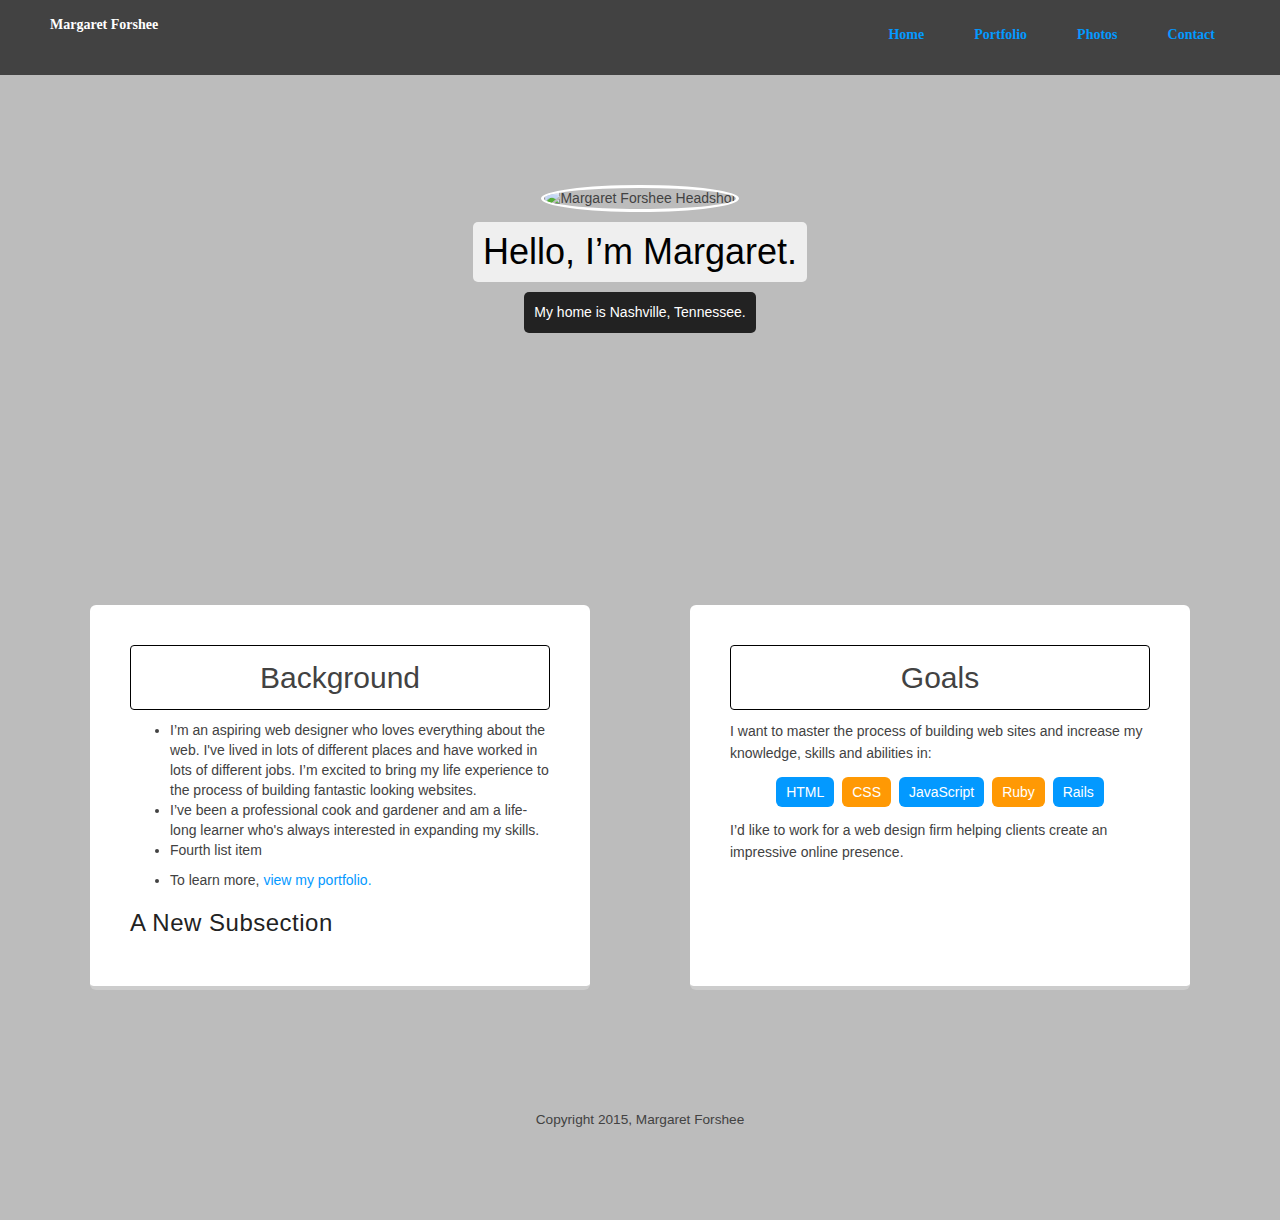
==== index.html @ ed8107ad "restructuring to meet requirements" ====
<!doctype html>
<html lang="en">
<head>
    <meta charset="utf-8">
    <title>Margaret Forshee - Designer</title>
    <meta name="viewport" content="width=device-width, initial-scale=1.0">
    <link rel="stylesheet" href="https://maxcdn.bootstrapcdn.com/bootstrap/3.3.7/css/bootstrap.min.css" integrity="sha384-BVYiiSIFeK1dGmJRAkycuHAHRg32OmUcww7on3RYdg4Va+PmSTsz/K68vbdEjh4u" crossorigin="anonymous">
    <link rel="stylesheet" href="styles.css">
    <link href="https://fonts.googleapis.com/css?family=Muli%7CRoboto:400,300,500,700,900" rel="stylesheet">
  </head>
  <body>

    <div class="main-nav">
        <ul class="nav">
          <li class="name">Margaret Forshee</li>
          <li><a href="index.html">Home</a></li>
          <li><a href="portfolio.html" target="_blank">Portfolio</a></li>
          <li><a href="#" target="_blank">Photos</a></li>
          <li><a href="#" target="_blank">Contact</a></li>
        </ul>
    </div>

    <header>
      <img src="http://placeimg.com/400/400/nature" alt="Margaret Forshee Headshot" class="profile-image">
      <h1 class="tag name">Hello, I’m Margaret.</h1>
      <p class="tag location">My home is Nashville, Tennessee.</p>
    </header>

    <main class="flex">
      <div class="card">
        <h2 class="card-title">Background</h2>
        <ul>
          <li>I’m an aspiring web designer who loves everything about the web. I've lived in lots of different places and have worked in lots of different jobs. I’m excited to bring my life experience to the process of building fantastic looking websites.</li>
          <li>I’ve been a professional cook and gardener and am a life-long learner who's always interested in expanding my skills.</li>
          <li>Fourth list item</li>
        </ul>
        <ul>
          <li>To learn more, <a href=portfolio.html>view my portfolio.</a></li>
        </ul>
        <h3>A New Subsection</h3>
      </div>

      <div class="card">
        <h2 class="card-title">Goals</h2>
        <p>I want to master the process of building web sites and increase my knowledge, skills and abilities in:</p>
        <ul class="skills">
          <li>HTML</li>
          <li>CSS</li>
          <li>JavaScript</li>
          <li>Ruby</li>
          <li>Rails</li>
        </ul>
        <p>I’d like to work for a web design firm helping clients create an impressive online presence.</p>
      </div>
    </main>

    <footer>
      <ul>
        <li><a href="http://twitter.com/mkforshee" target="_" class="social twitter">Twitter</a></li>
        <li><a href="#" class="social linkedin">LinkedIn</a></li>
        <li><a href="#" class="social github">Github</a></li>
      </ul>
      <p class="copyright">Copyright 2015, Margaret Forshee</p>
    </footer>
  </body>
  </html>
---- styles.css ----
/* Global Layout Set-up */
* {
  box-sizing: border-box;
}

body {
  margin: 0;
  padding: 0;
  text-align: center;
  font-family: 'Open Sans', sans-serif;
  color: #424242;
  background: #BCBCBC;
}
/* Link Styles */

a {
  text-decoration: none;
  color: #0499ff;
}
a:hover {
  color: #6633ff;
}

/* Section Styles
http://www.colourlovers.com/palette/148712/Gamebookers
    orange FF9900
    black 424242
    light grey E9E9E9
    dark grey BCBCBC
    blue 3299BB
*/
/* notes: http://placeimg.com/ */

.main-nav {
  width: 100%;
  background: #424242;
  min-height: 70px;
  padding: 10px;
  position: relative;
  text-align: center;
}
.nav {
  display: flex;
  justify-content: space-around;
  font-family: "Open Sans";
  font-weight: 700;
  list-style-type: none;
  margin: 0 auto;
  padding: 0;
}
.nav .name {
  display: none;
}
.nav li {
  padding: 5px 10px 10px 10px;
}
.nav a {
  transition: all .5s;
}
.nav a:hover {
  color: white
}

header {
  text-align: center;
  background: url('images/portland.jpg') no-repeat top center ;
  background-size: cover;
  overflow: hidden;
  padding-top: 60px;
}
header {
  line-height: 1.5;
}
header .profile-image {
  margin-top: 50px;
  width: 150px;
  height: 150px;
  border-radius: 50%;
  border: 3px solid white;
  transition: all .5s;
}
header .profile-image:hover {
  transform: scale(1.2) rotate(360deg);
}
.tag {
  background-color: #efefef;
  color: black;
  padding: 10px;
  border-radius: 5px;
  display: table;
  margin: 10px auto;
}
.location {
  background-color: #222;
  color: white;
}
.card {
  margin: 30px;
  padding: 20px 40px 40px;
  max-width: 500px;
  text-align: left;
  background: #fff;
  border-bottom: 4px solid #ccc;
  border-radius: 6px;
}
.card:hover {
  border-color: #ff99ff;
}

ul.skills {
  padding: 0;
  text-align: center;
}

.skills li {
  border-radius: 6px;
  display: inline-block;
  background: #ff9904;
  color: white;
  padding: 5px 10px;
  margin: 2px;
}

.skills li:nth-child(odd) {
  background: #0399ff;
}

footer {
  width: 100%;
  min-height: 30px;
  padding: 20px 0 40px 20px;
}

footer .copyright {
  top: -8px;
  margin-right: 20px;
  font-size: .75em;
}

footer ul {
  list-style-type: none;
  margin: 0;
  padding: 0;
}

footer ul li {
  display: inline-block;
}

a.social {
  display: inline-block;
  text-indent: -9999px;
  margin-left: 5px;
  width: 30px;
  height: 30px;
  background-size: 30px 30px;
  opacity: .5;
  transition: all .25s;
}
a.twitter {
  background-image: url(images/twitter.svg);
}
a.linkedin {
  background-image: url(images/linkedin.svg);
}
a.github {
  background-image: url(images/github.svg);
}
a.social:hover {
  opacity: 1;
}
.clearfix {
  clear: both;
}

/* Styles for larger screens */
@media screen and (min-width: 720px) {

  .flex {
      display: flex;
      max-width: 1200px;
      justify-content: space-around;
      margin: 0 auto;
  }

  header {
    min-height: 450px;
  }

  .nav {
    max-width: 1200px;
  }

  .nav .name {
    display: block;
    margin-right: auto;
    color: white;
  }

  main {
    padding-top: 50px;
  }

  main p {
    line-height: 1.6em;
  }

  footer {
    font-size: 1.3em;
    max-width: 1200px;
    margin: 40px auto;
  }

}

h3 {
    color: #222;
    letter-spacing: .5px;
}

.card-title {
    text-align: center;
    border: solid black.5px;
    border-radius: 4px;
    padding: 15px;

}
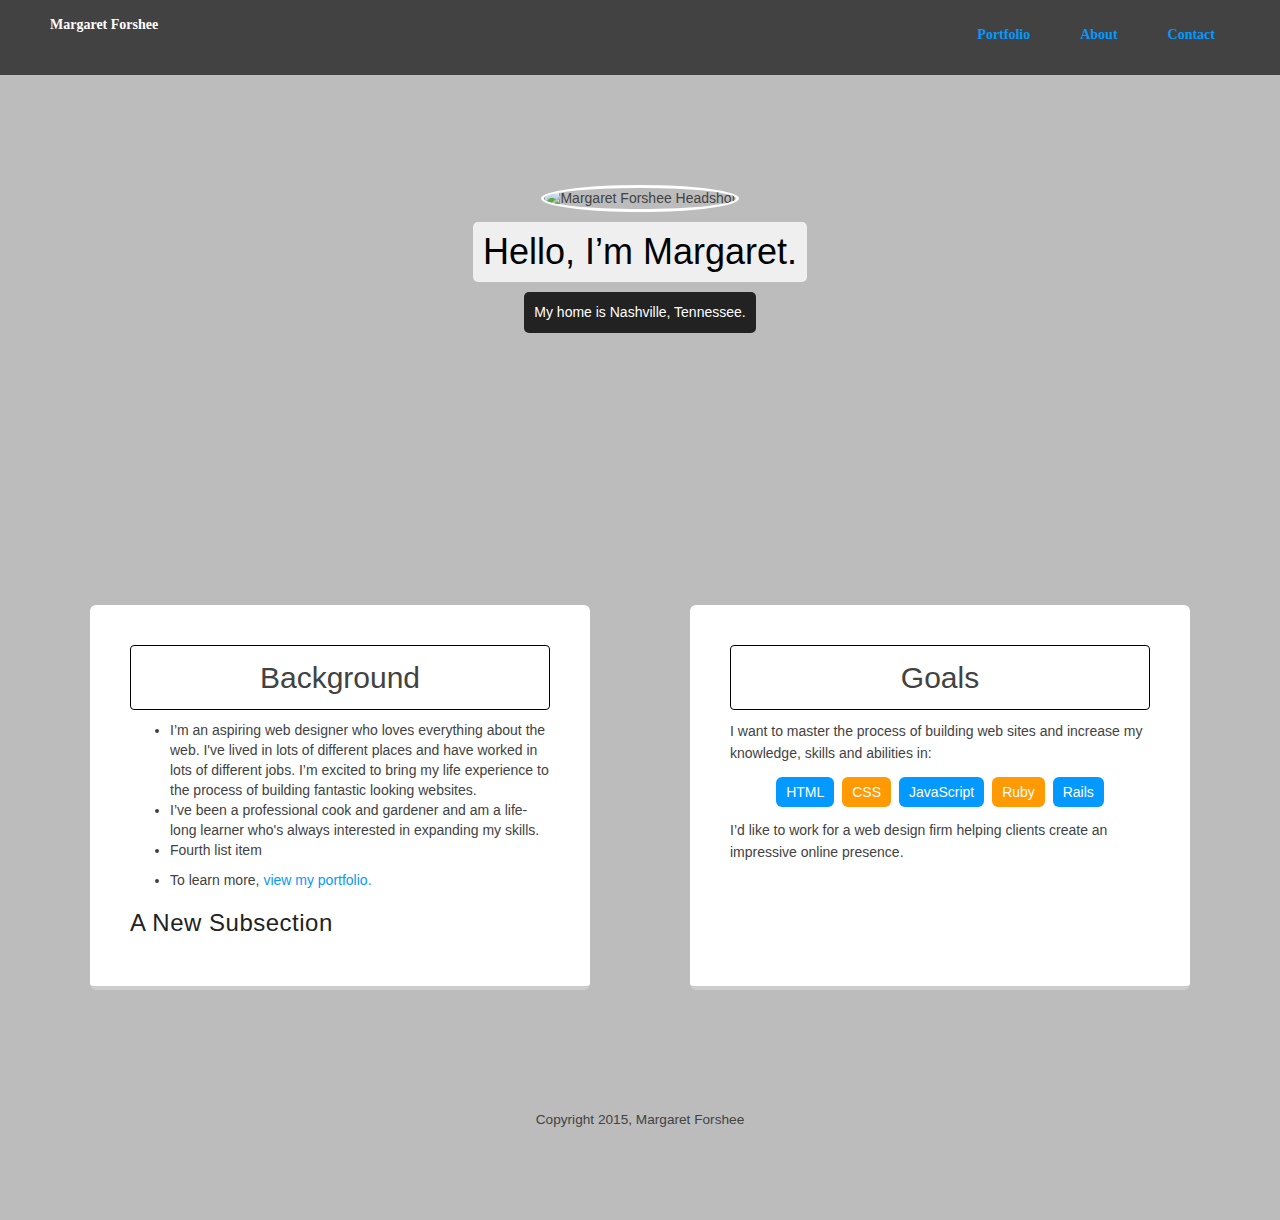
==== commit cf0cfe97: "minor updates to home page" ====
--- a/index.html
+++ b/index.html
@@ -2,7 +2,7 @@
 <html lang="en">
 <head>
     <meta charset="utf-8">
-    <title>Margaret Forshee - Designer</title>
+    <title>MF: UI/UX Designer</title>
     <meta name="viewport" content="width=device-width, initial-scale=1.0">
     <link rel="stylesheet" href="https://maxcdn.bootstrapcdn.com/bootstrap/3.3.7/css/bootstrap.min.css" integrity="sha384-BVYiiSIFeK1dGmJRAkycuHAHRg32OmUcww7on3RYdg4Va+PmSTsz/K68vbdEjh4u" crossorigin="anonymous">
     <link rel="stylesheet" href="styles.css">
@@ -13,10 +13,9 @@
     <div class="main-nav">
         <ul class="nav">
           <li class="name">Margaret Forshee</li>
-          <li><a href="index.html">Home</a></li>
-          <li><a href="portfolio.html" target="_blank">Portfolio</a></li>
-          <li><a href="#" target="_blank">Photos</a></li>
-          <li><a href="#" target="_blank">Contact</a></li>
+          <li><a href="index.html">Portfolio</a></li>
+          <li><a href="about.html" target="_blank">About</a></li>
+          <li><a href="contact.html" target="_blank">Contact</a></li>
         </ul>
     </div>
 
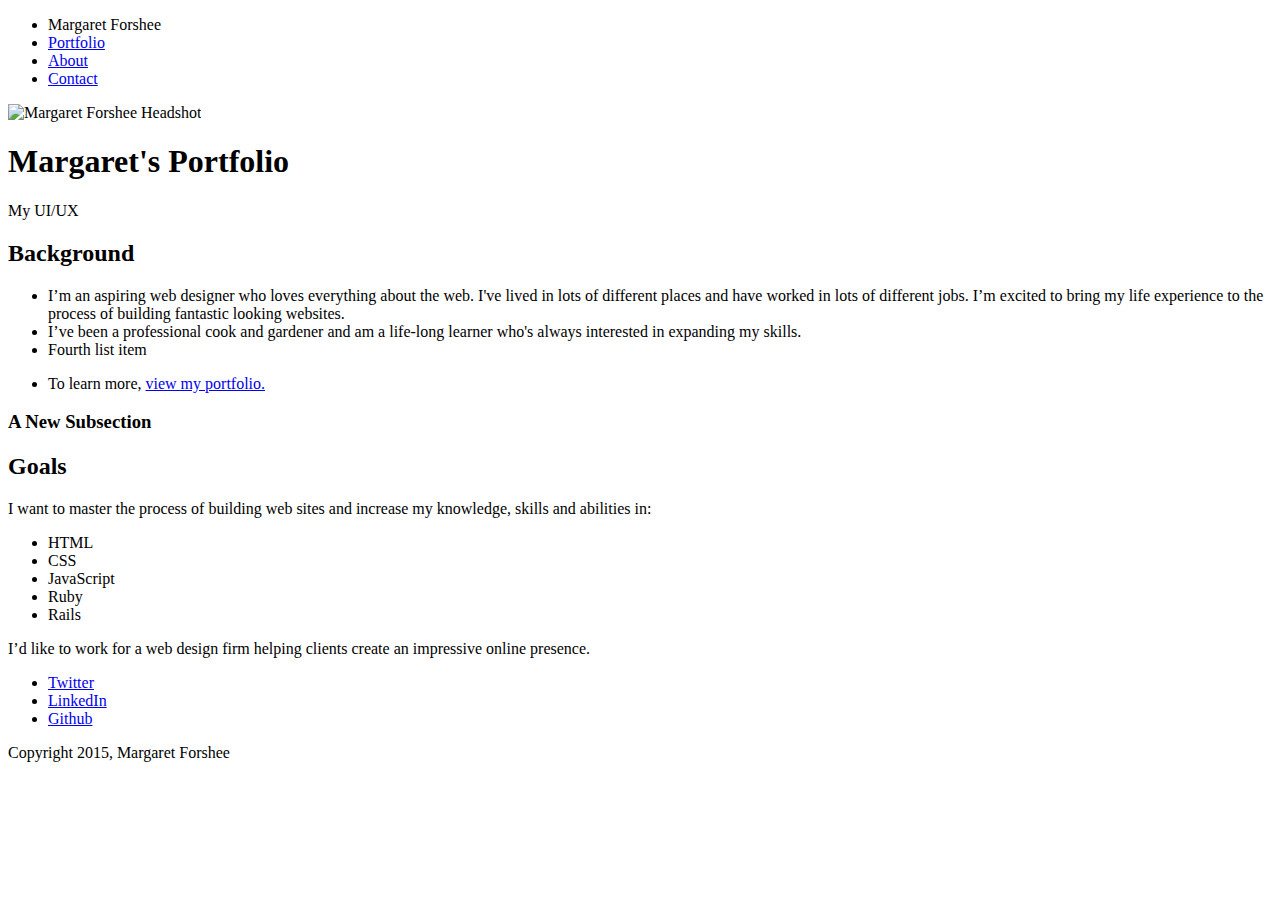
==== commit 2e861ef3: "trying to fix this website" ====
--- a/index.html
+++ b/index.html
@@ -4,8 +4,7 @@
     <meta charset="utf-8">
     <title>MF: UI/UX Designer</title>
     <meta name="viewport" content="width=device-width, initial-scale=1.0">
-    <link rel="stylesheet" href="https://maxcdn.bootstrapcdn.com/bootstrap/3.3.7/css/bootstrap.min.css" integrity="sha384-BVYiiSIFeK1dGmJRAkycuHAHRg32OmUcww7on3RYdg4Va+PmSTsz/K68vbdEjh4u" crossorigin="anonymous">
-    <link rel="stylesheet" href="styles.css">
+    <link rel="stylesheet" href="css/styles.css">
     <link href="https://fonts.googleapis.com/css?family=Muli%7CRoboto:400,300,500,700,900" rel="stylesheet">
   </head>
   <body>
@@ -21,16 +20,19 @@
 
     <header>
       <img src="http://placeimg.com/400/400/nature" alt="Margaret Forshee Headshot" class="profile-image">
-      <h1 class="tag name">Hello, I’m Margaret.</h1>
-      <p class="tag location">My home is Nashville, Tennessee.</p>
+      <h1 class="tag name">Margaret's Portfolio</h1>
+      <p class="tag location">My UI/UX</p>
     </header>
 
     <main class="flex">
       <div class="card">
         <h2 class="card-title">Background</h2>
         <ul>
-          <li>I’m an aspiring web designer who loves everything about the web. I've lived in lots of different places and have worked in lots of different jobs. I’m excited to bring my life experience to the process of building fantastic looking websites.</li>
-          <li>I’ve been a professional cook and gardener and am a life-long learner who's always interested in expanding my skills.</li>
+          <li>I’m an aspiring web designer who loves everything about the web.
+            I've lived in lots of different places and have worked in lots of different jobs.
+            I’m excited to bring my life experience to the process of building fantastic looking websites.</li>
+          <li>I’ve been a professional cook and gardener and am a life-long learner
+             who's always interested in expanding my skills.</li>
           <li>Fourth list item</li>
         </ul>
         <ul>
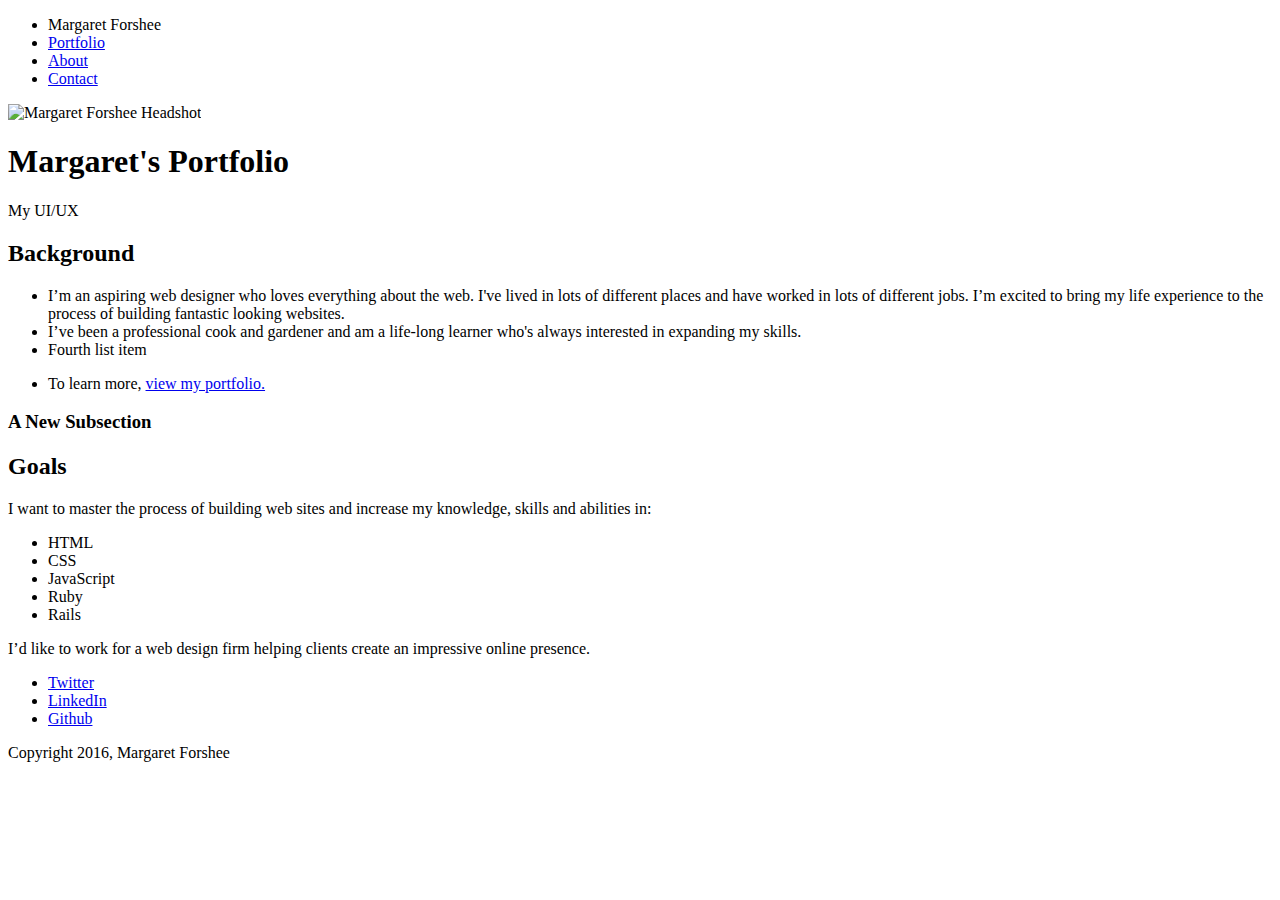
==== commit 210b02f9: "testing" ====
--- a/index.html
+++ b/index.html
@@ -1,14 +1,14 @@
 <!doctype html>
 <html lang="en">
-<head>
+  <head>
     <meta charset="utf-8">
     <title>MF: UI/UX Designer</title>
     <meta name="viewport" content="width=device-width, initial-scale=1.0">
     <link rel="stylesheet" href="css/styles.css">
     <link href="https://fonts.googleapis.com/css?family=Muli%7CRoboto:400,300,500,700,900" rel="stylesheet">
   </head>
+
   <body>
-
     <div class="main-nav">
         <ul class="nav">
           <li class="name">Margaret Forshee</li>
@@ -58,10 +58,10 @@
     <footer>
       <ul>
         <li><a href="http://twitter.com/mkforshee" target="_" class="social twitter">Twitter</a></li>
-        <li><a href="#" class="social linkedin">LinkedIn</a></li>
-        <li><a href="#" class="social github">Github</a></li>
+        <li><a href="https://www.linkedin.com/in/margaret-forshee-b720681" class="social linkedin">LinkedIn</a></li>
+        <li><a href="https://github.com/mkforshee" class="social github">Github</a></li>
       </ul>
-      <p class="copyright">Copyright 2015, Margaret Forshee</p>
+      <p class="copyright">Copyright 2016, Margaret Forshee</p>
     </footer>
   </body>
   </html>
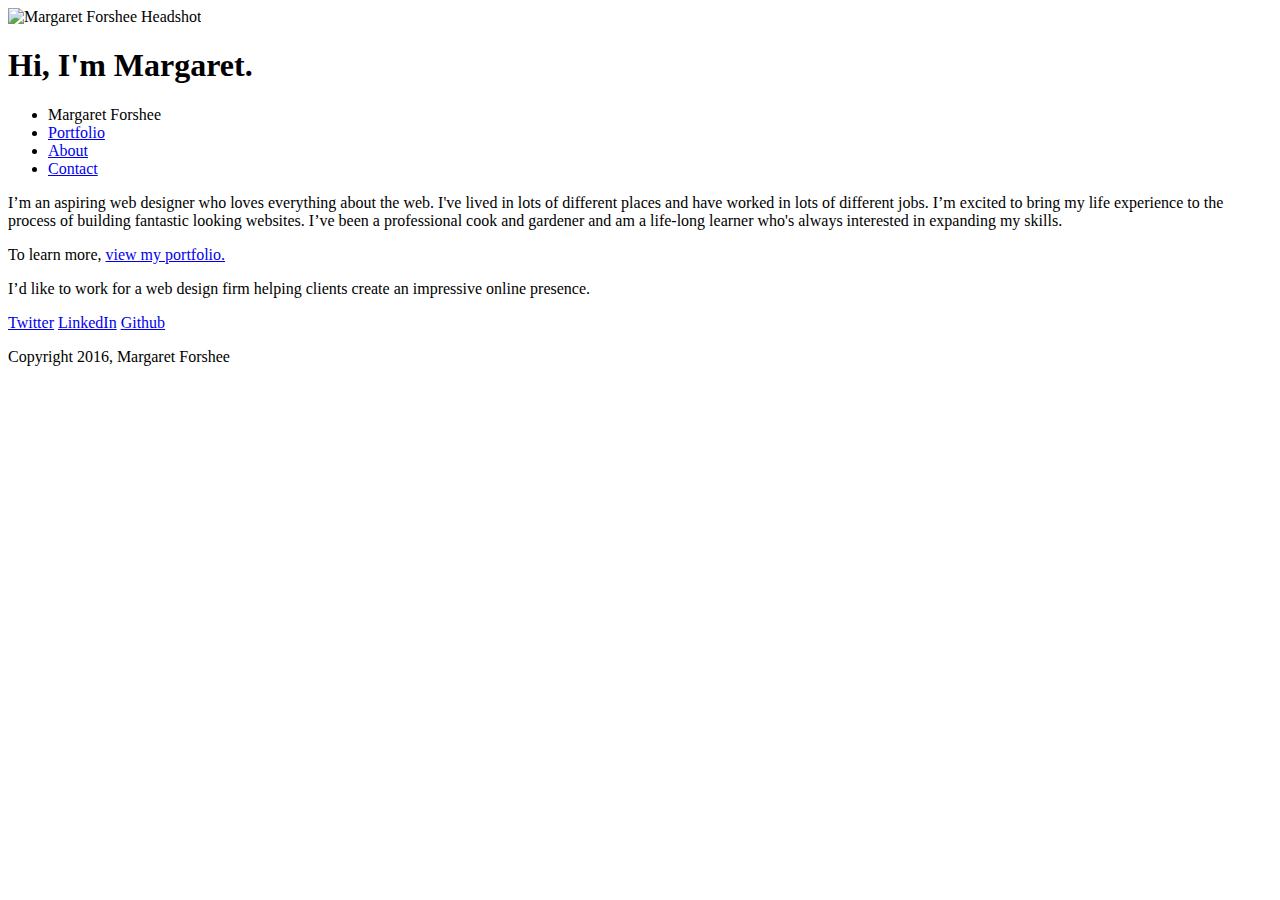
==== commit 9675f8b6: "post nov30 class" ====
--- a/index.html
+++ b/index.html
@@ -2,13 +2,20 @@
 <html lang="en">
   <head>
     <meta charset="utf-8">
-    <title>MF: UI/UX Designer</title>
+    <title>M.Forshee: UI/UX Designer</title>
     <meta name="viewport" content="width=device-width, initial-scale=1.0">
     <link rel="stylesheet" href="css/styles.css">
-    <link href="https://fonts.googleapis.com/css?family=Muli%7CRoboto:400,300,500,700,900" rel="stylesheet">
+    <link href="https://fonts.googleapis.com/css?family=Playfair+Display" rel="stylesheet">
+    <link href='http://fonts.googleapis.com/css?family=Josefin+Sans&subset=latin,latin-ext' rel='stylesheet' type='text/css'>
   </head>
 
   <body>
+
+    <header>
+      <img src="http://placeimg.com/400/400/nature" alt="Margaret Forshee Headshot" class="profile-image">
+      <h1 class="tag name">Hi, I'm Margaret.</h1>
+    </header>
+
     <div class="main-nav">
         <ul class="nav">
           <li class="name">Margaret Forshee</li>
@@ -18,49 +25,27 @@
         </ul>
     </div>
 
-    <header>
-      <img src="http://placeimg.com/400/400/nature" alt="Margaret Forshee Headshot" class="profile-image">
-      <h1 class="tag name">Margaret's Portfolio</h1>
-      <p class="tag location">My UI/UX</p>
-    </header>
-
     <main class="flex">
-      <div class="card">
-        <h2 class="card-title">Background</h2>
-        <ul>
-          <li>I’m an aspiring web designer who loves everything about the web.
+      <div class="description">
+        <p>I’m an aspiring web designer who loves everything about the web.
             I've lived in lots of different places and have worked in lots of different jobs.
-            I’m excited to bring my life experience to the process of building fantastic looking websites.</li>
-          <li>I’ve been a professional cook and gardener and am a life-long learner
-             who's always interested in expanding my skills.</li>
-          <li>Fourth list item</li>
-        </ul>
-        <ul>
-          <li>To learn more, <a href=portfolio.html>view my portfolio.</a></li>
-        </ul>
-        <h3>A New Subsection</h3>
+            I’m excited to bring my life experience to the process of building fantastic looking websites.
+            I’ve been a professional cook and gardener and am a life-long learner
+            who's always interested in expanding my skills.</p>
+        <p>To learn more, <a href=index.html>view my portfolio.</a></p>
       </div>
 
-      <div class="card">
-        <h2 class="card-title">Goals</h2>
-        <p>I want to master the process of building web sites and increase my knowledge, skills and abilities in:</p>
-        <ul class="skills">
-          <li>HTML</li>
-          <li>CSS</li>
-          <li>JavaScript</li>
-          <li>Ruby</li>
-          <li>Rails</li>
-        </ul>
+      <div>
         <p>I’d like to work for a web design firm helping clients create an impressive online presence.</p>
       </div>
     </main>
 
     <footer>
-      <ul>
-        <li><a href="http://twitter.com/mkforshee" target="_" class="social twitter">Twitter</a></li>
-        <li><a href="https://www.linkedin.com/in/margaret-forshee-b720681" class="social linkedin">LinkedIn</a></li>
-        <li><a href="https://github.com/mkforshee" class="social github">Github</a></li>
-      </ul>
+
+        <a href="http://twitter.com/mkforshee" target="_" class="social twitter">Twitter</a>
+        <a href="https://www.linkedin.com/in/margaret-forshee-b720681" class="social linkedin">LinkedIn</a>
+        <a href="https://github.com/mkforshee" class="social github">Github</a>
+
       <p class="copyright">Copyright 2016, Margaret Forshee</p>
     </footer>
   </body>
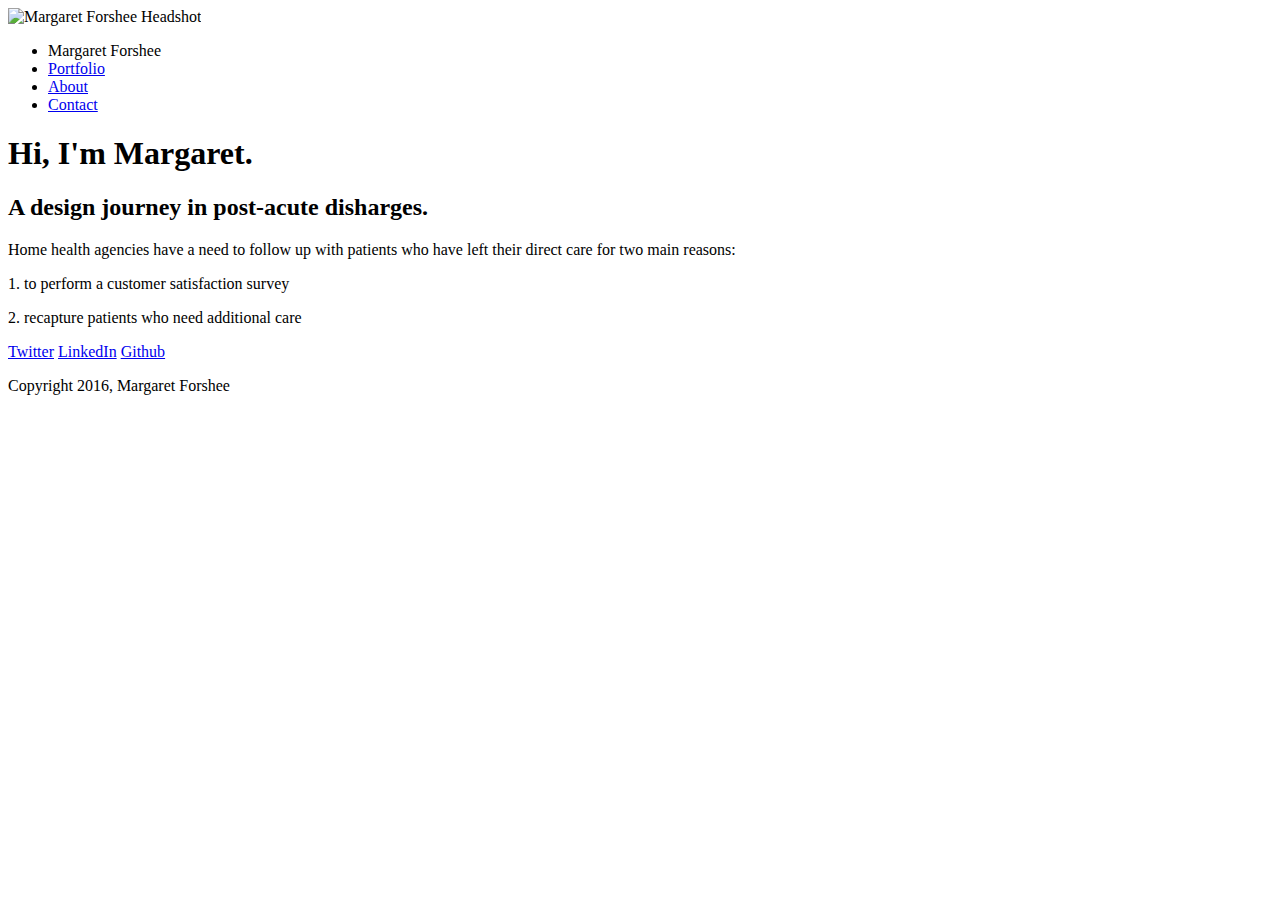
==== commit 7e8ed145: "fixed nav and social" ====
--- a/index.html
+++ b/index.html
@@ -13,39 +13,36 @@
 
     <header>
       <img src="http://placeimg.com/400/400/nature" alt="Margaret Forshee Headshot" class="profile-image">
+      <div class="main-nav">
+          <ul class="nav">
+            <li class="name">Margaret Forshee</li>
+            <li><a href="index.html">Portfolio</a></li>
+            <li><a href="about.html" target="_blank">About</a></li>
+            <li><a href="contact.html" target="_blank">Contact</a></li>
+          </ul>
+      </div>
       <h1 class="tag name">Hi, I'm Margaret.</h1>
     </header>
 
-    <div class="main-nav">
-        <ul class="nav">
-          <li class="name">Margaret Forshee</li>
-          <li><a href="index.html">Portfolio</a></li>
-          <li><a href="about.html" target="_blank">About</a></li>
-          <li><a href="contact.html" target="_blank">Contact</a></li>
-        </ul>
-    </div>
-
     <main class="flex">
       <div class="description">
-        <p>I’m an aspiring web designer who loves everything about the web.
-            I've lived in lots of different places and have worked in lots of different jobs.
-            I’m excited to bring my life experience to the process of building fantastic looking websites.
-            I’ve been a professional cook and gardener and am a life-long learner
-            who's always interested in expanding my skills.</p>
-        <p>To learn more, <a href=index.html>view my portfolio.</a></p>
-      </div>
+        <h2>A design journey in post-acute disharges.</h2>
+        <div>
+          <p>Home health agencies have a need to follow up with patients who have left
+          their direct care for two main reasons:</p>
+          <p> 1. to perform a customer satisfaction survey </p>
+          <p> 2. recapture patients who need additional care </p>
 
-      <div>
-        <p>I’d like to work for a web design firm helping clients create an impressive online presence.</p>
+      <!--  <p>To learn more, <a href=index.html>view my portfolio.</a></p> -->
       </div>
     </main>
 
     <footer>
-
+      <div class="socials">
         <a href="http://twitter.com/mkforshee" target="_" class="social twitter">Twitter</a>
-        <a href="https://www.linkedin.com/in/margaret-forshee-b720681" class="social linkedin">LinkedIn</a>
-        <a href="https://github.com/mkforshee" class="social github">Github</a>
-
+        <a href="https://www.linkedin.com/in/margaret-forshee-b7206810?authType=&authToken=&trk=" target="_" class="social linkedin">LinkedIn</a>
+        <a href="https://github.com/mkforshee" target="_" class="social github">Github</a>
+      </div>
       <p class="copyright">Copyright 2016, Margaret Forshee</p>
     </footer>
   </body>
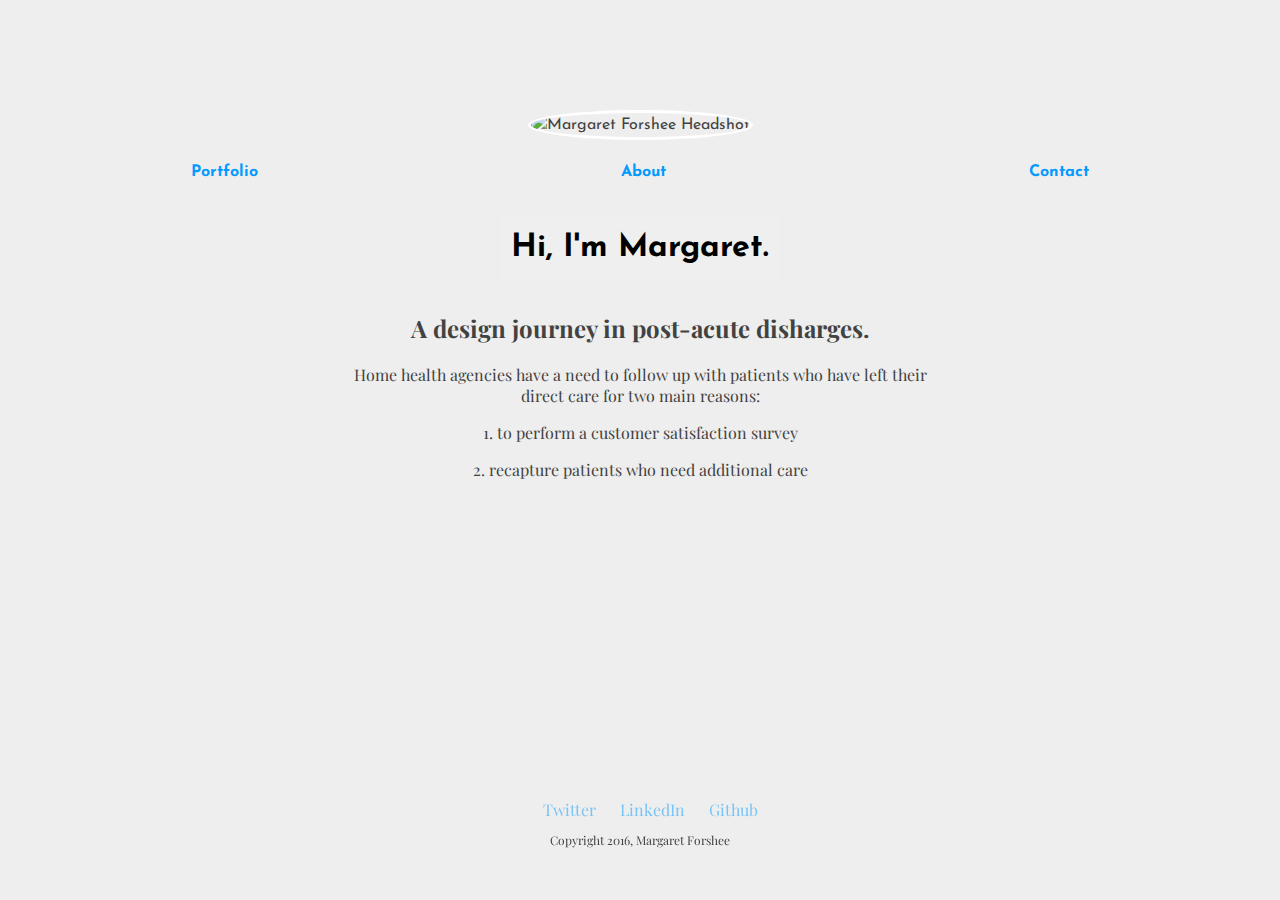
==== commit afe8c354: "save" ====
--- a/index.html
+++ b/index.html
@@ -4,7 +4,7 @@
     <meta charset="utf-8">
     <title>M.Forshee: UI/UX Designer</title>
     <meta name="viewport" content="width=device-width, initial-scale=1.0">
-    <link rel="stylesheet" href="css/styles.css">
+    <link rel="stylesheet" href="CSS/styles.css">
     <link href="https://fonts.googleapis.com/css?family=Playfair+Display" rel="stylesheet">
     <link href='http://fonts.googleapis.com/css?family=Josefin+Sans&subset=latin,latin-ext' rel='stylesheet' type='text/css'>
   </head>
--- a/CSS/styles.css
+++ b/CSS/styles.css
@@ -0,0 +1,175 @@
+/* Global Layout Set-up */
+
+/* Section Styles
+http://www.colourlovers.com/palette/148712/Gamebookers
+    orange FF9900
+    black 424242
+    light grey E9E9E9
+    dark grey BCBCBC
+    blue 3299BB
+*/
+/* notes: http://placeimg.com/ */
+
+
+* {
+  box-sizing: border-box;
+}
+
+body {
+  margin: 0;
+  padding: 0;
+  text-align: center;
+  font-family: 'Playfair Display', sans-serif;
+  color: #424242;
+  background: #eee;
+}
+
+a {
+  text-decoration: none;
+  color: #0499ff;
+}
+
+a:hover {
+  color: #6633ff;
+}
+
+.main-nav {
+  width: 100%;
+  min-height: 20px;
+  font-family: 'Josefin Sans', sans-serif;
+  padding: 10px;
+  position: relative;
+  text-align: center;
+}
+
+.nav {
+  display: flex;
+  justify-content: space-around;
+  font-family: 'Josefin Sans', sans-serif;
+  font-weight: 1000;
+  list-style-type: none;
+  margin: 0 auto;
+  padding: 0;
+}
+
+.nav .name {
+  display: none;
+}
+
+.nav li {
+  padding: 10px;
+}
+
+.nav a{
+  transition: all .5s;
+}
+
+.nav a:hover {
+  color: white
+}
+
+.description {
+  width: 600px;
+  margin: auto;
+}
+
+
+header {
+  text-align: center;
+  font-family: 'Josefin Sans', sans-serif;
+  background: url('images/portland.jpg') no-repeat top center;
+  background-size: cover;
+  overflow: hidden;
+  padding-top: 60px;
+}
+
+header {
+  line-height: 1.5;
+}
+
+header .profile-image {
+  margin-top: 50px;
+  width: 150px;
+  height: 150px;
+  border-radius: 50%;
+  border: 3px solid white;
+  transition: all .5s;
+}
+
+header .profile-image:hover {
+  transform: scale(1.2);
+}
+
+.tag {
+  background-color: #efefef;
+  color: black;
+  padding: 10px;
+  border-radius: 5px;
+  display: table;
+  margin: 10px auto;
+}
+.location {
+  background-color: #222;
+  color: white;
+}
+
+form {
+  width: 27%;
+  margin: auto;
+}
+
+.form-group {
+  text-align: left;
+  height: 30px;
+}
+
+.form-control {
+  float: right;
+  height: 30px;
+  width: 220px;
+}
+
+@media (max-width: 400px) {
+  form {
+    width: 80%
+  }
+}
+
+.form-complete {
+  padding: 10px;
+  margin: auto;
+}
+
+footer {
+  width: 100%;
+  position: fixed;
+  bottom: 0;
+  min-height: 30px;
+  padding: 20px 0 40px 20px;
+}
+
+footer .copyright {
+  top: -8px;
+  margin-right: 20px;
+  font-size: .75em;
+}
+
+a.social {
+  display: auto;
+  text-indent: 9px;
+  margin: auto;
+  width: 30px;
+  height: 30px;
+  padding: 10px;
+  opacity: .5;
+  transition: all .25s;
+}
+
+a.social:hover {
+  opacity: 1;
+}
+
+
+h1 {
+  align-self: center;
+}
